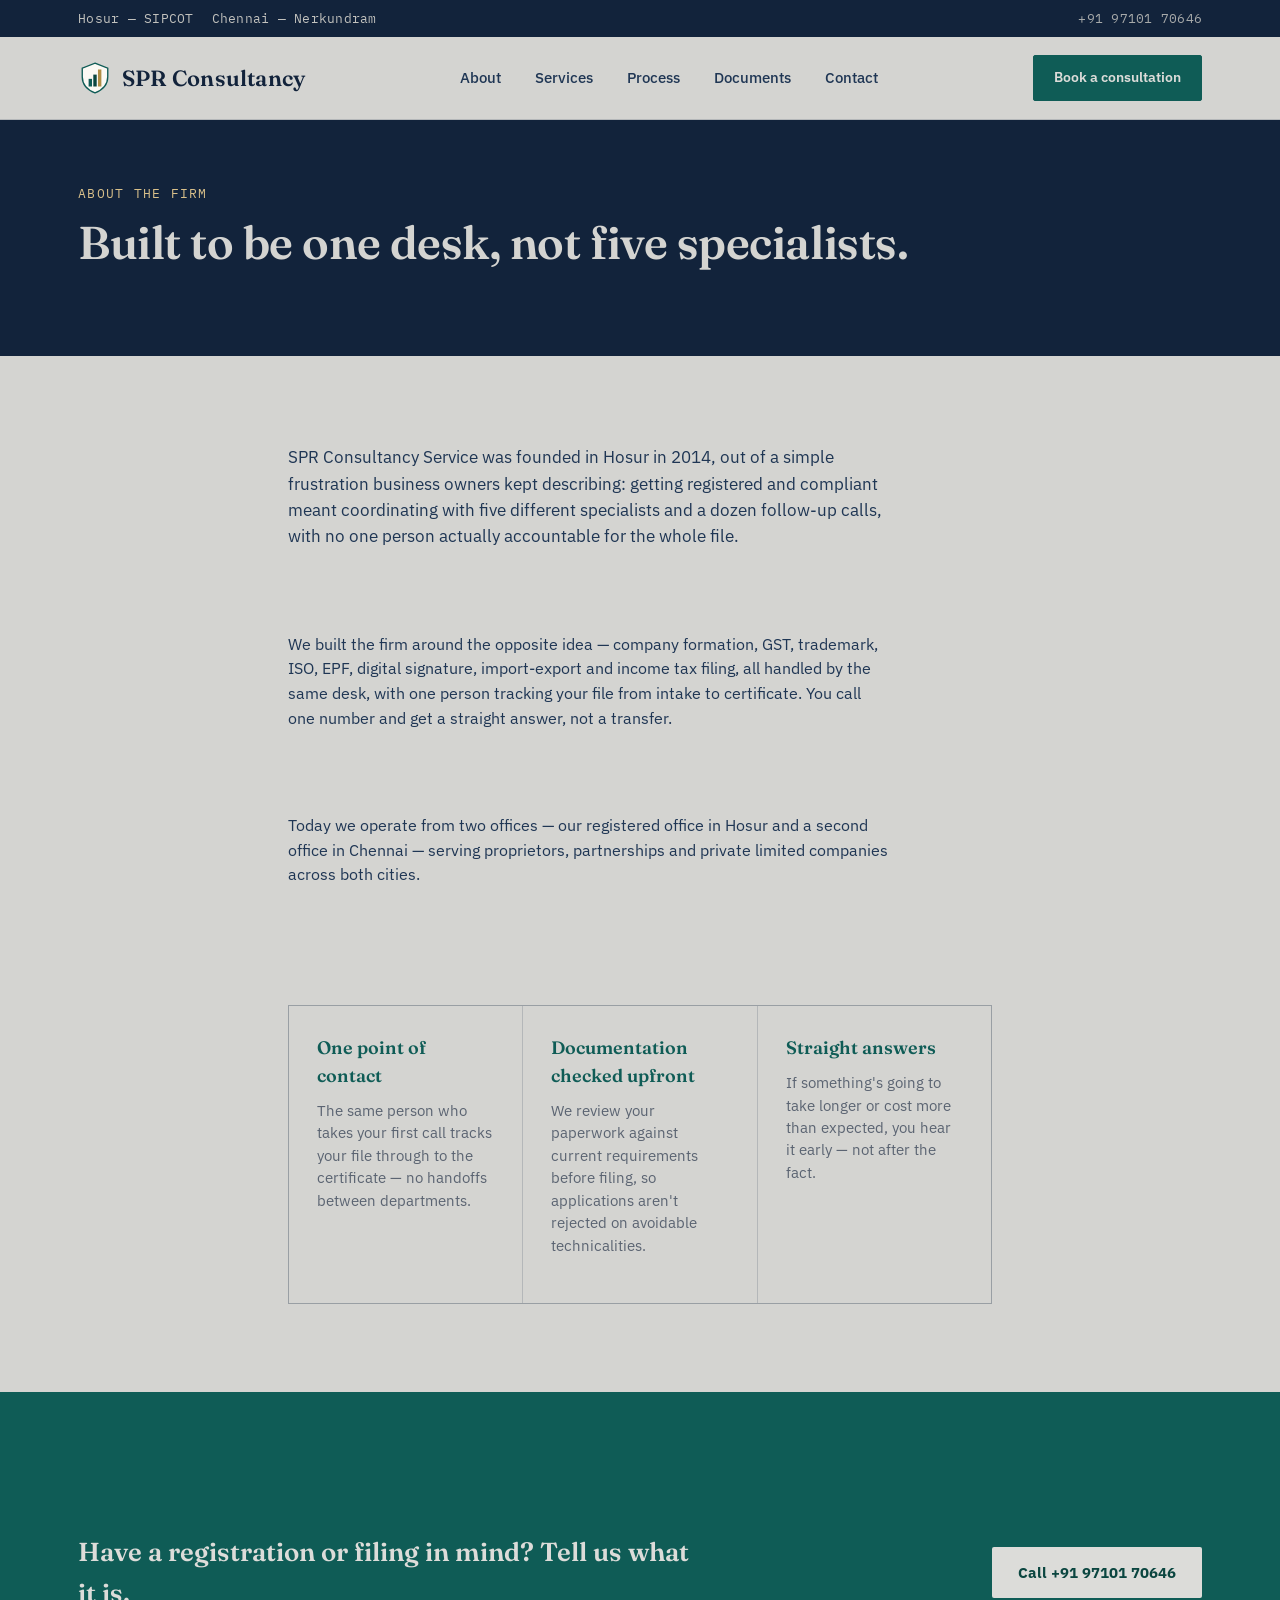
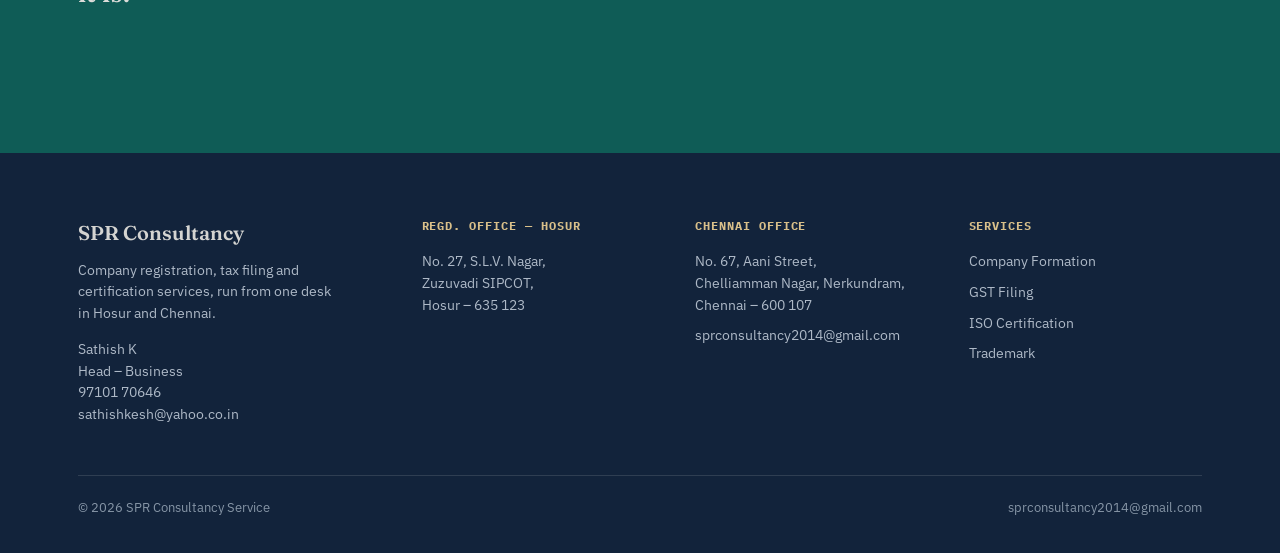
==== about.html @ db02fab6 "live" ====
<!DOCTYPE html>
<html lang="en">
<head>
<meta charset="UTF-8">
<meta name="viewport" content="width=device-width, initial-scale=1.0">
<title>About — SPR Consultancy Service</title>
<link rel="preconnect" href="https://fonts.googleapis.com">
<link rel="preconnect" href="https://fonts.gstatic.com" crossorigin>
<link href="https://fonts.googleapis.com/css2?family=Fraunces:opsz,wght@9..144,400;9..144,500;9..144,600&family=IBM+Plex+Sans:wght@400;500;600;700&family=IBM+Plex+Mono:wght@400;500&display=swap" rel="stylesheet">
<link rel="stylesheet" href="style.css">
<style>
  .page-hero{background:var(--ink); color:var(--paper); padding-top:64px; padding-bottom:64px;}
  .page-hero h1{font-family:var(--display); font-weight:600; font-size:clamp(32px,4vw,46px); letter-spacing:-0.01em;}
  .page-hero .crumb{font-family:var(--mono); font-size:12.5px; color:var(--gold-soft); letter-spacing:0.1em; text-transform:uppercase; margin-bottom:16px;}
  .value-grid{display:grid; grid-template-columns:repeat(3,1fr); gap:1px; background:var(--line); border:1px solid var(--line); margin-top:40px;}
  .value-card{background:var(--paper); padding:28px;}
  .value-card h4{font-family:var(--display); font-size:18px; font-weight:600; margin-bottom:10px; color:var(--teal);}
  .value-card p{font-size:14.5px; color:var(--slate);}
  @media (max-width:800px){ .value-grid{grid-template-columns:1fr;} }
</style>
</head>
<body>

<div class="topbar">
  <div class="wrap">
    <div class="locs"><span>Hosur — SIPCOT</span><span>Chennai — Nerkundram</span></div>
    <div><a href="tel:+919710170646">+91 97101 70646</a></div>
  </div>
</div>

<header class="nav">
  <div class="wrap">
    <a class="brand" href="index.html">
      <svg class="mark" viewBox="0 0 40 40" fill="none" xmlns="http://www.w3.org/2000/svg">
        <path d="M20 2.5 L35 8.5 V18.5 C35 27.5 29 34 20 37.5 C11 34 5 27.5 5 18.5 V8.5 Z" stroke="#0F5C56" stroke-width="1.6" fill="#FBF9F4"/>
        <rect x="12.5" y="21" width="4" height="9" fill="#0F5C56"/>
        <rect x="18" y="16" width="4" height="14" fill="#0B4640"/>
        <rect x="23.5" y="10" width="4" height="20" fill="#B08D45"/>
      </svg>
      SPR Consultancy
    </a>
    <nav class="navlinks">
      <a href="about.html">About</a>
      <a href="services.html">Services</a>
      <a href="index.html#process">Process</a>
      <a href="index.html#documents">Documents</a>
      <a href="contact.html">Contact</a>
    </nav>
    <a class="nav-cta" href="contact.html">Book a consultation</a>
  </div>
</header>

<section class="page-hero">
  <div class="wrap">
    <div class="crumb">About the firm</div>
    <h1>Built to be one desk, not five specialists.</h1>
  </div>
</section>

<section class="about">
  <div class="wrap" style="grid-template-columns:1fr; max-width:760px;">
    <p style="font-size:17px; color:var(--ink-soft); margin-bottom:22px;">SPR Consultancy Service was founded in Hosur in 2014, out of a simple frustration business owners kept describing: getting registered and compliant meant coordinating with five different specialists and a dozen follow-up calls, with no one person actually accountable for the whole file.</p>
    <p style="font-size:16px; color:var(--ink-soft); margin-bottom:22px;">We built the firm around the opposite idea — company formation, GST, trademark, ISO, EPF, digital signature, import-export and income tax filing, all handled by the same desk, with one person tracking your file from intake to certificate. You call one number and get a straight answer, not a transfer.</p>
    <p style="font-size:16px; color:var(--ink-soft);">Today we operate from two offices — our registered office in Hosur and a second office in Chennai — serving proprietors, partnerships and private limited companies across both cities.</p>

    <div class="value-grid">
      <div class="value-card">
        <h4>One point of contact</h4>
        <p>The same person who takes your first call tracks your file through to the certificate — no handoffs between departments.</p>
      </div>
      <div class="value-card">
        <h4>Documentation checked upfront</h4>
        <p>We review your paperwork against current requirements before filing, so applications aren't rejected on avoidable technicalities.</p>
      </div>
      <div class="value-card">
        <h4>Straight answers</h4>
        <p>If something's going to take longer or cost more than expected, you hear it early — not after the fact.</p>
      </div>
    </div>
  </div>
</section>

<section class="cta-band">
  <div class="wrap">
    <h3>Have a registration or filing in mind? Tell us what it is.</h3>
    <a class="btn-primary" href="tel:+919710170646">Call +91 97101 70646</a>
  </div>
</section>

<footer>
  <div class="wrap">
    <div class="foot-grid">
      <div class="foot-col">
        <div class="foot-brand">SPR Consultancy</div>
        <p style="max-width:32ch;">Company registration, tax filing and certification services, run from one desk in Hosur and Chennai.</p>
        <p style="margin-top:14px;">Sathish K<br>Head – Business<br><a href="tel:+919710170646">97101 70646</a><br><a href="mailto:sathishkesh@yahoo.co.in">sathishkesh@yahoo.co.in</a></p>
      </div>
      <div class="foot-col">
        <h5>Regd. Office — Hosur</h5>
        <p>No. 27, S.L.V. Nagar,<br>Zuzuvadi SIPCOT,<br>Hosur – 635 123</p>
      </div>
      <div class="foot-col">
        <h5>Chennai Office</h5>
        <p>No. 67, Aani Street,<br>Chelliamman Nagar, Nerkundram,<br>Chennai – 600 107</p>
        <p><a href="mailto:sprconsultancy2014@gmail.com">sprconsultancy2014@gmail.com</a></p>
      </div>
      <div class="foot-col">
        <h5>Services</h5>
        <ul>
          <li><a href="services.html">Company Formation</a></li>
          <li><a href="services.html">GST Filing</a></li>
          <li><a href="services.html">ISO Certification</a></li>
          <li><a href="services.html">Trademark</a></li>
        </ul>
      </div>
    </div>
    <div class="foot-bottom">
      <span>© 2026 SPR Consultancy Service</span>
      <span>sprconsultancy2014@gmail.com</span>
    </div>
  </div>
</footer>

</body>
</html>
---- style.css ----
:root{
    --ink:#12233B;
    --ink-soft:#1F3654;
    --paper:#D4D4D1;
    --paper-dim:#C2C2BE;
    --teal:#0F5C56;
    --teal-deep:#0B4640;
    --gold:#B08D45;
    --gold-soft:#D9C08A;
    --slate:#5B6472;
    --line:rgba(18,35,59,0.16);
    --white:#DCDCD9;

    --display:'Fraunces', serif;
    --body:'IBM Plex Sans', sans-serif;
    --mono:'IBM Plex Mono', monospace;
  }

  *{box-sizing:border-box; margin:0; padding:0;}
  html{scroll-behavior:smooth;}
  body{
    font-family:var(--body);
    color:var(--ink);
    background:var(--paper);
    line-height:1.55;
    -webkit-font-smoothing:antialiased;
  }
  img{max-width:100%; display:block;}
  a{color:inherit; text-decoration:none;}
  ul{list-style:none;}
  .wrap{max-width:1180px; margin:0 auto; padding:0 28px;}

  @media (prefers-reduced-motion: reduce){
    *{animation-duration:0.001ms !important; animation-iteration-count:1 !important; transition-duration:0.001ms !important;}
  }

  /* ---------- Top bar ---------- */
  .topbar{
    background:var(--ink);
    color:var(--paper-dim);
    font-family:var(--mono);
    font-size:12.5px;
    letter-spacing:0.02em;
  }
  .topbar .wrap{
    display:flex; justify-content:space-between; align-items:center;
    padding-top:9px; padding-bottom:9px; flex-wrap:wrap; gap:6px;
  }
  .topbar a{opacity:0.85; transition:opacity .15s;}
  .topbar a:hover{opacity:1;}
  .topbar .locs span{margin-right:18px;}
  .topbar .locs span:last-child{margin-right:0;}

  /* ---------- Nav ---------- */
  header.nav{
    background:var(--paper);
    border-bottom:1px solid var(--line);
    position:sticky; top:0; z-index:50;
  }
  header.nav .wrap{
    display:flex; align-items:center; justify-content:space-between;
    padding-top:18px; padding-bottom:18px;
  }
  .brand{
    display:flex; align-items:center; gap:10px;
    font-family:var(--display);
    font-size:22px; font-weight:600; letter-spacing:0.01em;
  }
  .brand .mark{
    width:34px; height:34px; flex:none;
  }
  .navlinks{display:flex; gap:34px; align-items:center;}
  .navlinks a{
    font-size:14.5px; font-weight:500; color:var(--ink-soft);
    position:relative; padding:4px 0;
  }
  .navlinks a::after{
    content:''; position:absolute; left:0; bottom:-2px; height:1.5px; width:0;
    background:var(--teal); transition:width .2s ease;
  }
  .navlinks a:hover::after{width:100%;}
  .nav-cta{
    background:var(--teal); color:var(--white); font-weight:600; font-size:14px;
    padding:11px 20px; border-radius:2px; border:1px solid var(--teal);
    transition:background .15s, color .15s;
  }
  .nav-cta:hover{background:var(--teal-deep); border-color:var(--teal-deep);}

  /* ---------- Hero ---------- */
  .hero{
    background:var(--ink);
    color:var(--paper);
    position:relative;
    overflow:hidden;
  }
  .hero .wrap{
    display:grid; grid-template-columns:1.15fr 0.85fr; gap:40px; align-items:center;
    padding-top:96px; padding-bottom:96px;
  }
  .eyebrow{
    font-family:var(--mono); font-size:12.5px; letter-spacing:0.14em; text-transform:uppercase;
    color:var(--gold-soft); margin-bottom:22px; display:flex; align-items:center; gap:10px;
  }
  .eyebrow::before{content:''; width:26px; height:1px; background:var(--gold-soft); display:inline-block;}
  h1{
    font-family:var(--display); font-weight:600; font-size:clamp(38px, 4.6vw, 60px);
    line-height:1.06; letter-spacing:-0.01em; margin-bottom:24px;
  }
  h1 em{font-style:italic; color:var(--gold-soft); font-weight:500;}
  .hero p.lede{
    font-size:17.5px; color:#CBD5E1; max-width:46ch; margin-bottom:34px;
  }
  .hero-ctas{display:flex; gap:14px; flex-wrap:wrap; align-items:center;}
  .btn-primary{
    background:var(--gold); color:var(--ink); font-weight:700; font-size:15px;
    padding:14px 26px; border-radius:2px; transition:background .15s, transform .15s;
    display:inline-flex; align-items:center; gap:8px;
  }
  .btn-primary:hover{background:var(--gold-soft); transform:translateY(-1px);}
  .btn-ghost{
    color:var(--paper); font-weight:600; font-size:15px; padding:14px 8px;
    border-bottom:1px solid rgba(251,249,244,0.35);
    transition:border-color .15s;
  }
  .btn-ghost:hover{border-color:var(--paper);}

  .stamp-wrap{display:flex; justify-content:center; align-items:center; position:relative;}
  .stamp{
    width:280px; height:280px; transform:rotate(-8deg);
    filter:drop-shadow(0 18px 30px rgba(0,0,0,0.35));
  }

  .hero-stats{
    border-top:1px solid rgba(251,249,244,0.14);
    background:var(--ink-soft);
  }
  .hero-stats .wrap{
    display:grid; grid-template-columns:repeat(4,1fr);
    padding-top:26px; padding-bottom:26px;
  }
  .hero-stats .stat{border-right:1px solid rgba(251,249,244,0.14); padding:0 22px;}
  .hero-stats .stat:last-child{border-right:none;}
  .hero-stats .num{
    font-family:var(--display); font-size:26px; font-weight:600; color:var(--gold-soft);
  }
  .hero-stats .lbl{font-family:var(--mono); font-size:11.5px; color:#AEB9C7; letter-spacing:0.04em; margin-top:4px;}

  /* ---------- Section scaffolding ---------- */
  section{padding-top:88px; padding-bottom:88px;}
  .section-head{max-width:640px; margin-bottom:52px;}
  .section-head .eyebrow{color:var(--gold); margin-bottom:14px;}
  .section-head .eyebrow::before{background:var(--gold);}
  .section-head h2{
    font-family:var(--display); font-size:clamp(28px,3vw,38px); font-weight:600;
    letter-spacing:-0.01em; color:var(--ink);
  }
  .section-head p{color:var(--slate); margin-top:14px; font-size:16px; max-width:56ch;}

  /* ---------- About ---------- */
  .about{background:var(--paper);}
  .about .wrap{display:grid; grid-template-columns:0.9fr 1.1fr; gap:60px; align-items:start;}
  .about-figure{
    background:var(--paper-dim); border:1px solid var(--line); padding:32px;
    font-family:var(--mono); font-size:13px; color:var(--slate);
  }
  .about-figure .big{
    font-family:var(--display); font-size:52px; font-weight:600; color:var(--teal); line-height:1;
  }
  .about-figure .row{display:flex; justify-content:space-between; padding:14px 0; border-top:1px solid var(--line);}
  .about-figure .row:first-of-type{border-top:none; padding-top:0;}
  .about p{color:var(--ink-soft); font-size:16px; margin-bottom:18px; max-width:60ch;}

  /* ---------- Services ---------- */
  .services{background:var(--paper-dim);}
  .service-grid{
    display:grid; grid-template-columns:repeat(4,1fr); gap:1px;
    background:var(--line); border:1px solid var(--line);
  }
  .service-card{
    background:var(--paper); padding:30px 26px; min-height:190px;
    display:flex; flex-direction:column; justify-content:space-between;
    transition:background .18s; color:inherit; text-decoration:none;
  }
  .service-card:hover{background:var(--white);}
  .service-card .idx{font-family:var(--mono); font-size:12px; color:var(--gold); letter-spacing:0.05em;}
  .service-card h3{
    font-family:var(--display); font-weight:600; font-size:19px; margin-top:16px; margin-bottom:8px;
  }
  .service-card p{font-size:13.5px; color:var(--slate); margin-bottom:16px;}
  .service-card .go{font-size:13px; font-weight:600; color:var(--teal); display:inline-flex; align-items:center; gap:6px;}
  .service-card .go svg{transition:transform .15s;}
  .service-card:hover .go svg{transform:translateX(3px);}

  @media (max-width:900px){
    .service-grid{grid-template-columns:repeat(2,1fr);}
  }
  @media (max-width:560px){
    .service-grid{grid-template-columns:1fr;}
  }

  /* ---------- Process ---------- */
  .process{background:var(--ink); color:var(--paper);}
  .process .section-head h2{color:var(--paper);}
  .process .section-head p{color:#AEB9C7;}
  .process .section-head .eyebrow{color:var(--gold-soft);}
  .process .section-head .eyebrow::before{background:var(--gold-soft);}
  .timeline{border-left:1px solid rgba(251,249,244,0.18); margin-left:8px;}
  .tl-step{position:relative; padding:0 0 44px 36px;}
  .tl-step:last-child{padding-bottom:0;}
  .tl-step::before{
    content:attr(data-n); position:absolute; left:-19px; top:0;
    width:37px; height:37px; border-radius:50%; background:var(--ink);
    border:1px solid var(--gold-soft); color:var(--gold-soft);
    font-family:var(--mono); font-size:13px; display:flex; align-items:center; justify-content:center;
  }
  .tl-step h4{font-family:var(--display); font-weight:600; font-size:19px; margin-bottom:8px;}
  .tl-step p{color:#C6CFDA; font-size:14.5px; max-width:60ch;}

  /* ---------- Documents ---------- */
  .docs{background:var(--paper);}
  .doc-tabs{display:flex; gap:8px; margin-bottom:0; border-bottom:1px solid var(--line);}
  .doc-tab{
    font-family:var(--mono); font-size:13px; padding:12px 20px; color:var(--slate);
    border-bottom:2px solid transparent; cursor:pointer; background:none; border-top:none; border-left:none; border-right:none;
  }
  .doc-tab.active{color:var(--teal); border-bottom-color:var(--teal); font-weight:600;}
  .doc-panel{display:none; padding-top:30px;}
  .doc-panel.active{display:grid; grid-template-columns:repeat(2,1fr); gap:12px 40px;}
  .doc-panel li{
    font-size:15px; color:var(--ink-soft); padding:10px 0; border-bottom:1px dashed var(--line);
    display:flex; gap:10px; align-items:baseline;
  }
  .doc-panel li::before{content:'—'; color:var(--gold); flex:none;}
  @media (max-width:640px){ .doc-panel.active{grid-template-columns:1fr;} }

  /* ---------- Testimonials ---------- */
  .reviews{background:var(--paper-dim);}
  .review-row{display:grid; grid-template-columns:repeat(3,1fr); gap:24px;}
  .review-card{
    background:var(--paper); border:1px solid var(--line); padding:28px;
  }
  .review-card .quote{font-family:var(--display); font-size:16.5px; line-height:1.5; color:var(--ink); margin-bottom:20px;}
  .review-card .who{font-family:var(--mono); font-size:12.5px; color:var(--slate);}
  @media (max-width:900px){ .review-row{grid-template-columns:1fr;} }

  /* ---------- CTA band ---------- */
  .cta-band{
    background:var(--teal); color:var(--white);
  }
  .cta-band .wrap{
    display:flex; justify-content:space-between; align-items:center; flex-wrap:wrap; gap:24px;
    padding-top:52px; padding-bottom:52px;
  }
  .cta-band h3{font-family:var(--display); font-size:26px; font-weight:600; max-width:36ch;}
  .cta-band .btn-primary{background:var(--white); color:var(--teal-deep);}
  .cta-band .btn-primary:hover{background:var(--paper-dim);}

  /* ---------- Footer ---------- */
  footer{background:var(--ink); color:#AEB9C7; font-size:14px;}
  footer .wrap{padding-top:64px; padding-bottom:36px;}
  .foot-grid{display:grid; grid-template-columns:1.3fr 1fr 1fr 1fr; gap:40px; padding-bottom:40px;}
  .foot-col h5{
    font-family:var(--mono); font-size:12px; letter-spacing:0.08em; text-transform:uppercase;
    color:var(--gold-soft); margin-bottom:16px;
  }
  .foot-col p, .foot-col li{margin-bottom:9px; color:#AEB9C7;}
  .foot-col a:hover{color:var(--paper);}
  .foot-brand{font-family:var(--display); font-size:20px; color:var(--paper); font-weight:600; margin-bottom:12px;}
  .foot-bottom{
    border-top:1px solid rgba(251,249,244,0.12); padding-top:22px;
    display:flex; justify-content:space-between; flex-wrap:wrap; gap:10px; font-size:12.5px; color:#8695A6;
  }
  @media (max-width:800px){ .foot-grid{grid-template-columns:1fr 1fr;} }
  @media (max-width:520px){ .foot-grid{grid-template-columns:1fr;} }

  @media (max-width:900px){
    .hero .wrap{grid-template-columns:1fr;}
    .stamp-wrap{order:-1;}
    .stamp{width:180px; height:180px;}
    .about .wrap{grid-template-columns:1fr;}
    .hero-stats .wrap{grid-template-columns:repeat(2,1fr); row-gap:20px;}
    .hero-stats .stat:nth-child(2){border-right:none;}
    .navlinks{display:none;}
  }
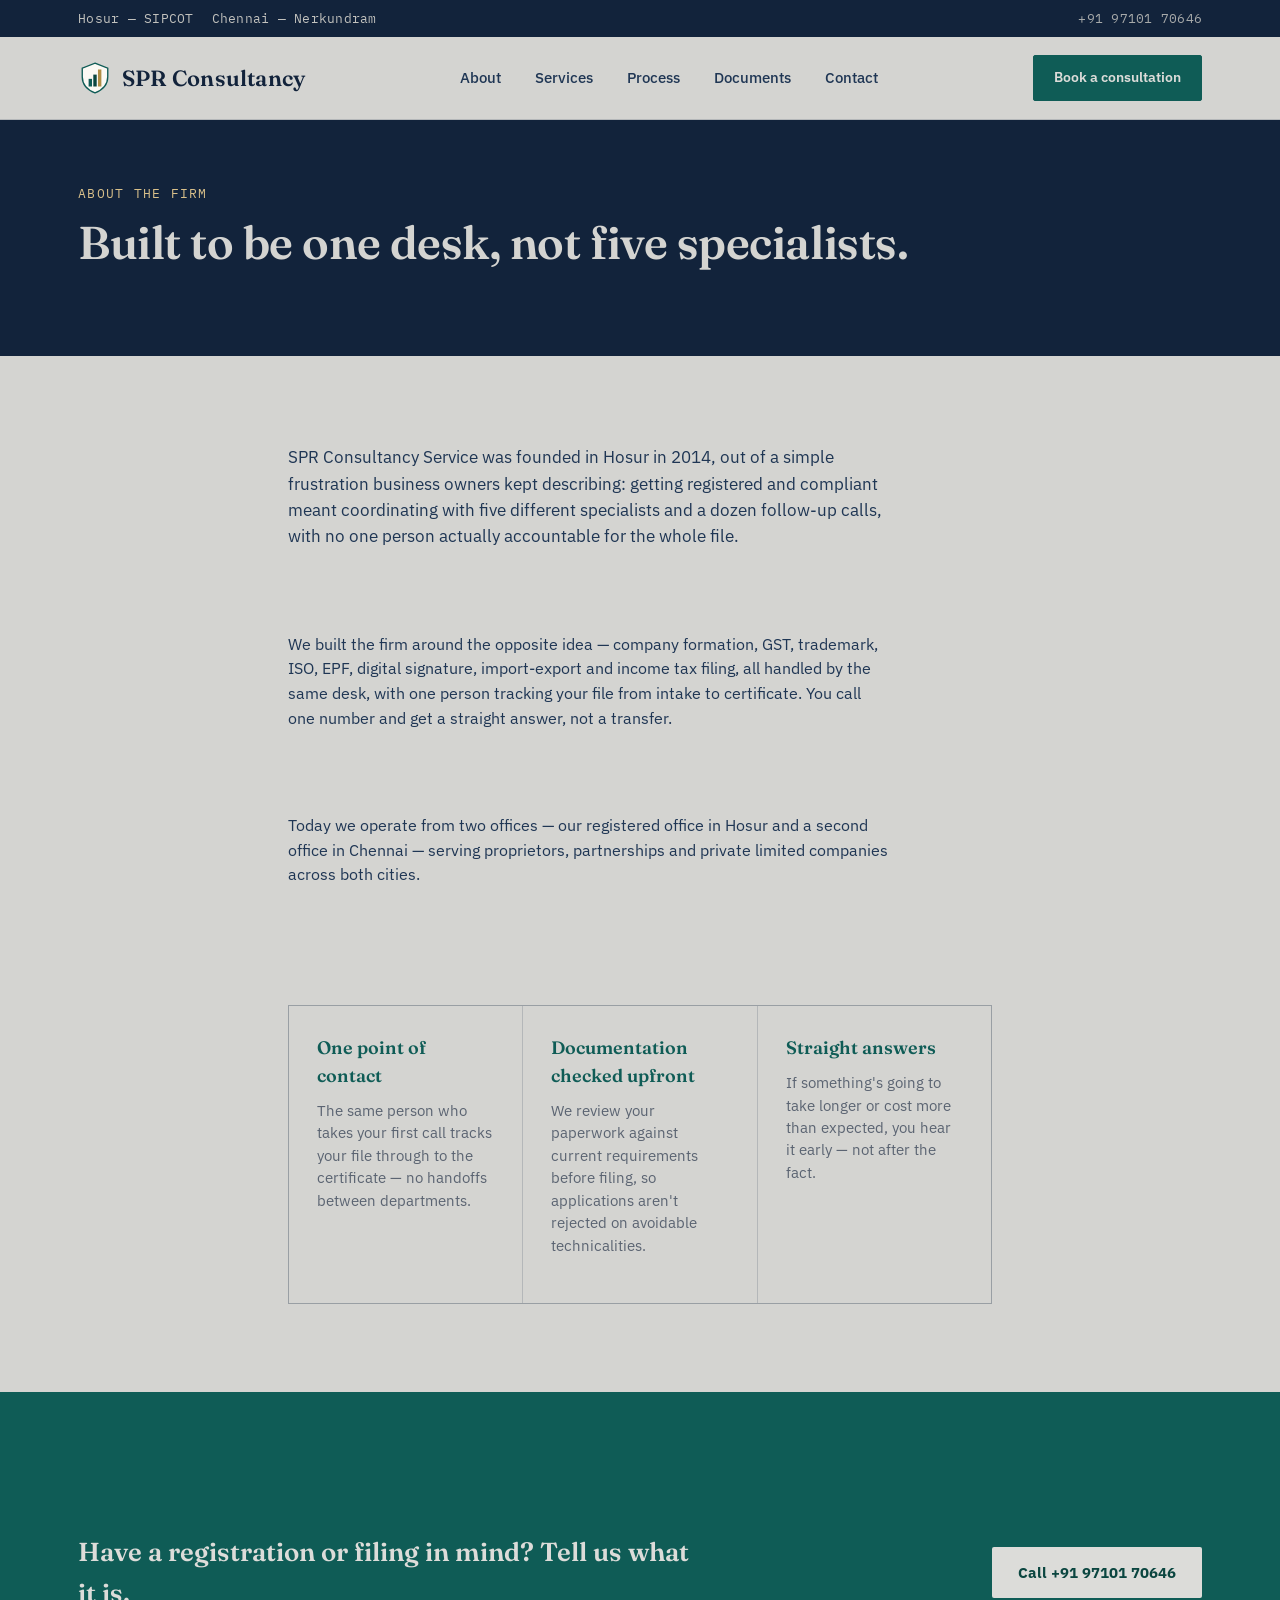
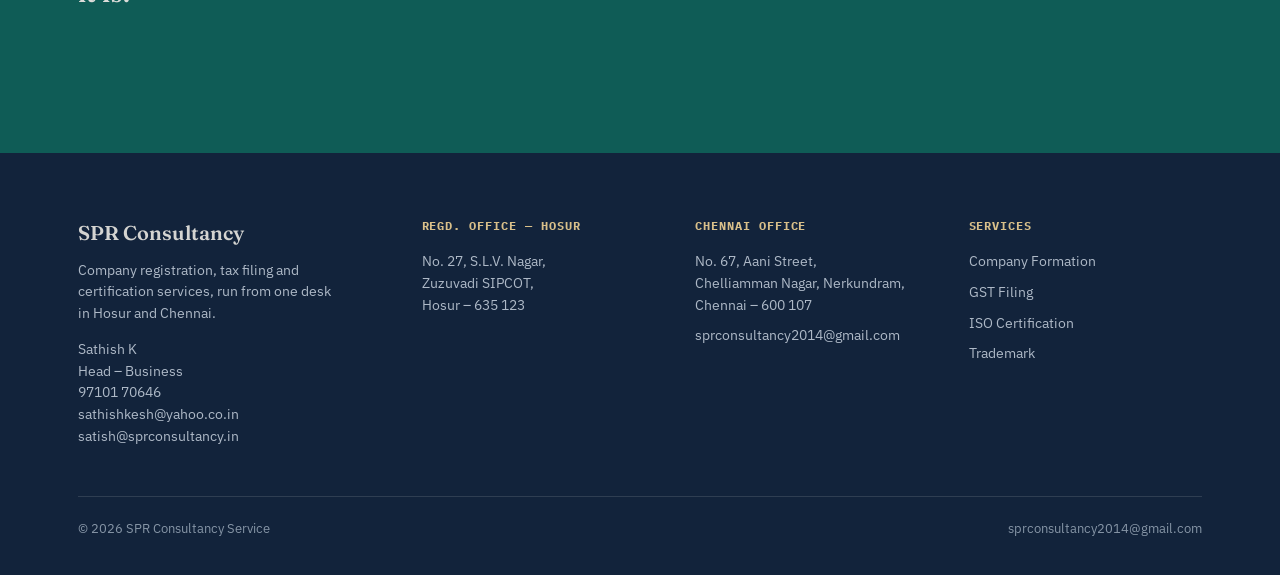
==== commit 0a5df0bc: "live" ====
--- a/about.html
+++ b/about.html
@@ -93,7 +93,7 @@
       <div class="foot-col">
         <div class="foot-brand">SPR Consultancy</div>
         <p style="max-width:32ch;">Company registration, tax filing and certification services, run from one desk in Hosur and Chennai.</p>
-        <p style="margin-top:14px;">Sathish K<br>Head – Business<br><a href="tel:+919710170646">97101 70646</a><br><a href="mailto:sathishkesh@yahoo.co.in">sathishkesh@yahoo.co.in</a></p>
+        <p style="margin-top:14px;">Sathish K<br>Head – Business<br><a href="tel:+919710170646">97101 70646</a><br><a href="mailto:sathishkesh@yahoo.co.in">sathishkesh@yahoo.co.in</a><br><a href="mailto:satish@sprconsultancy.in">satish@sprconsultancy.in</a></p>
       </div>
       <div class="foot-col">
         <h5>Regd. Office — Hosur</h5>
--- a/style.css
+++ b/style.css
@@ -173,7 +173,7 @@
   /* ---------- Services ---------- */
   .services{background:var(--paper-dim);}
   .service-grid{
-    display:grid; grid-template-columns:repeat(4,1fr); gap:1px;
+    display:grid; grid-template-columns:repeat(3,1fr); gap:1px;
     background:var(--line); border:1px solid var(--line);
   }
   .service-card{
